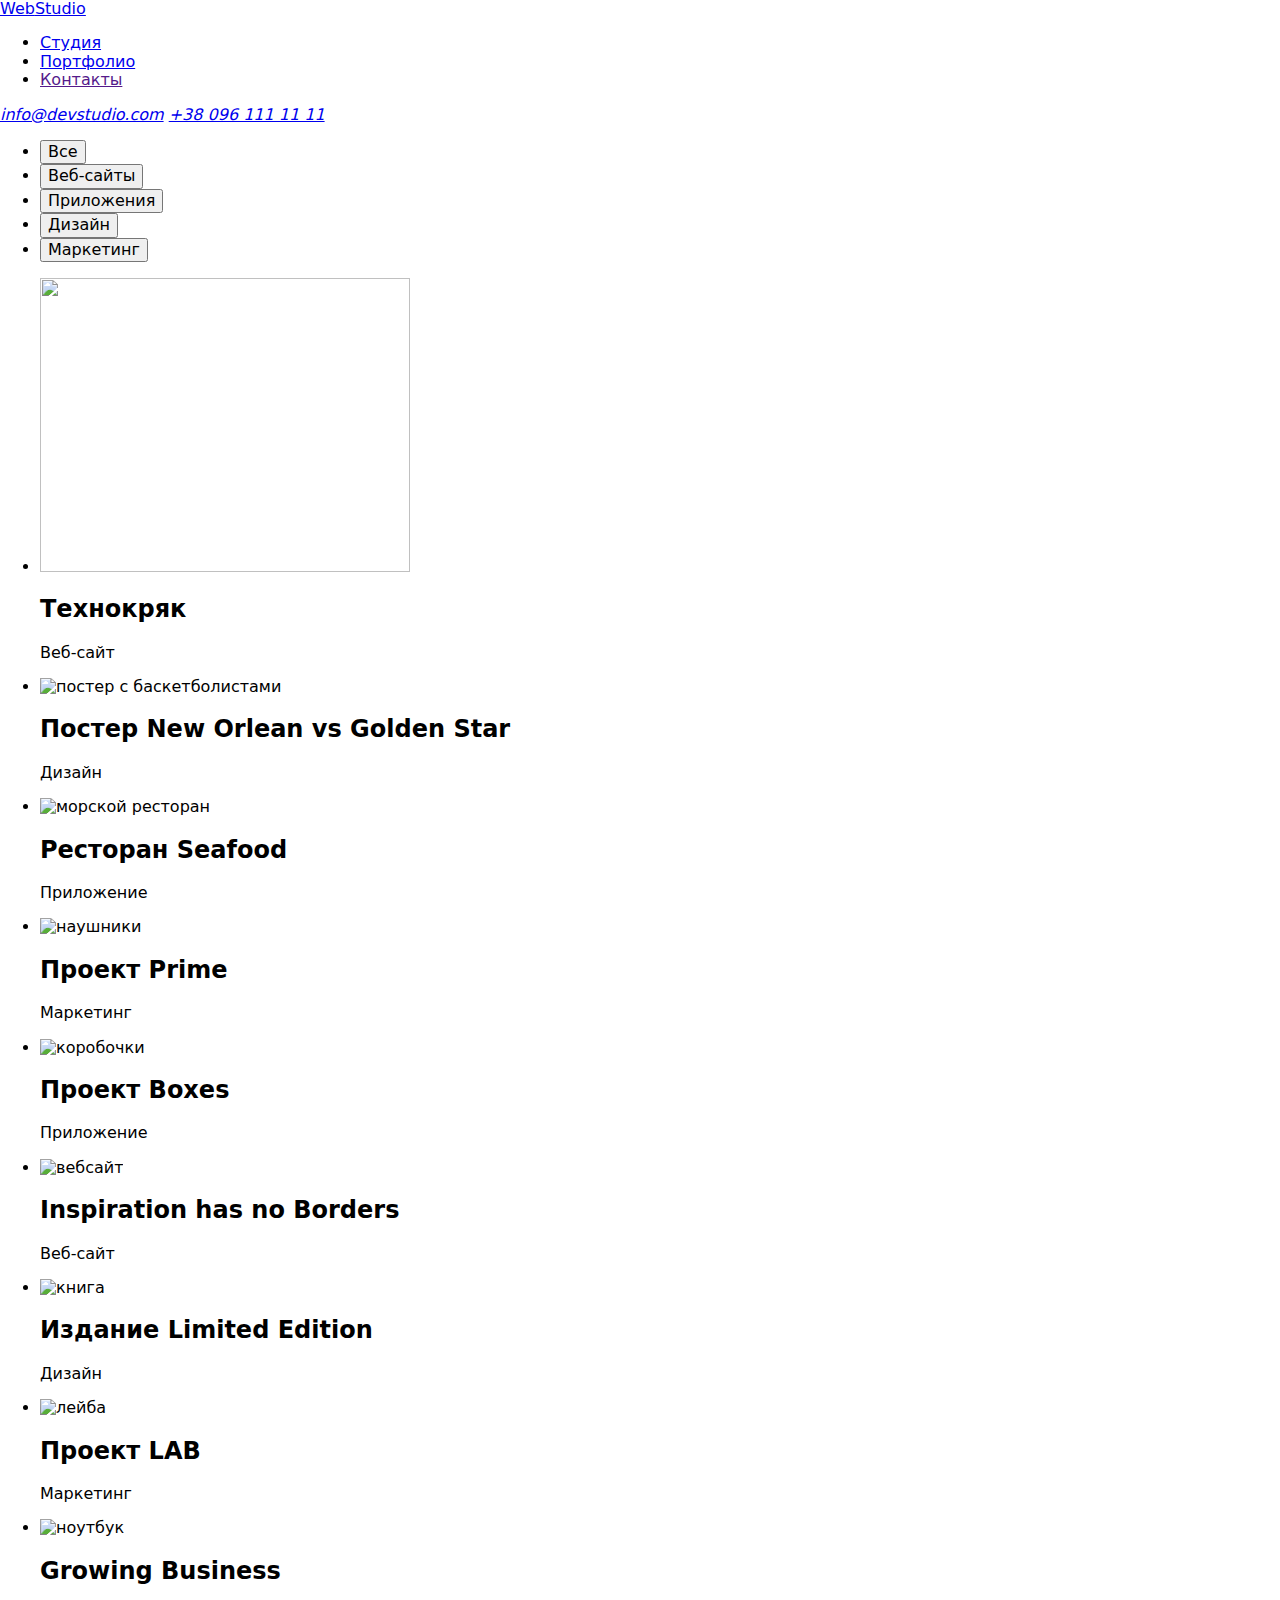
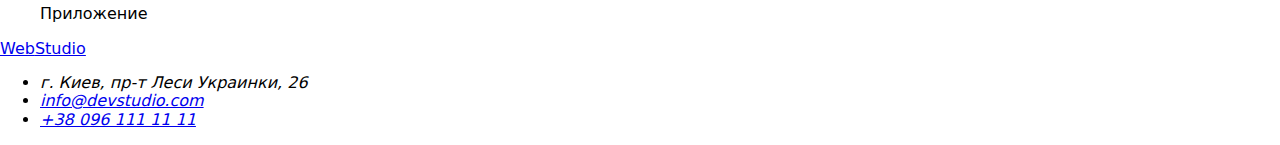
==== portfolio.html @ 915f4e32 "Add files via upload" ====
<!DOCTYPE html>
<html lang="ru">
<head>
<meta charset="UTF-8" />
<meta name="viewport" content="width=device-width, initial-scale=1.0" />
<title>WebStudio</title>
<link rel="stylesheet" href="https://cdnjs.cloudflare.com/ajax/libs/modern-normalize/1.0.0/modern-normalize.css"/>
<link href="https://fonts.googleapis.com/css2?family=Raleway:wght@700&family=Roboto:wght@400;500;700&display=swap" rel="stylesheet"/>
<link rel="stylesheet" href="./css/style.css"/>
</head>
<body>

<!--header-->     <!--header-->     <!--header-->

<header>
<nav class="navigation">
<a class="logo link" href="./index.html"><span class="logo-name">Web</span>Studio</a>
<ul class="list">
<li>
<a class="navigation-list link tap" href="./index.html">Студия</a>
</li>
<li>
<a class="navigation-list link" href="./portfolio.html">Портфолио</a>
</li>
<li>
<a class="navigation-list link" href="">Контакты</a></li>
</ul>
</nav>
<address>
<a class="address-list link" href="mailto:info@devstudio.com">info@devstudio.com</a>
<a class="address-list link" href="tel:+380961111111">+38 096 111 11 11</a>
</address>
</header>

<!--header-->     <!--header-->     <!--header-->

<main>
<h1 hidden>Портфолио</h1>

<!--portfolio buttons-->   <!--portfolio buttons-->   <!--portfolio buttons-->

<ul class="list">
<li><button type="button" class="button-list">Все</button></li>
<li><button type="button" class="button-list">Веб-сайты</button></li>
<li><button type="button" class="button-list">Приложения</button></li>
<li><button type="button" class="button-list">Дизайн</button></li>
<li><button type="button" class="button-list">Маркетинг</button></li>
</ul>

<!--portfolio buttons-->  <!--portfolio buttons-->  <!--portfolio buttons-->


<!--portfolio-->      <!--portfolio-->      <!--portfolio-->

<ul class="list">
<li>
<img src="./images/cite.jpg" alt="" width="370" height="294"/>
<h2 class="portfolio-title">Технокряк</h2>
<p class="portfolio-subtitle">Веб-сайт</p>
</li>
<li>
<img src="./images/basket.jpg"alt="постер с баскетболистами" width="370" height="294"/>
<h2 class="portfolio-title">Постер New Orlean vs Golden Star</h2>
<p class="portfolio-item">Дизайн</p>
</li>
<li>
<img src="./images/sea.jpg" alt="морской ресторан" width="370" height="294"/>
<h2 class="portfolio-title">Ресторан Seafood</h2>
<p class="portfolio-item">Приложение</p>
</li>
<li>
<img src="./images/head.jpg" alt="наушники" width="370" height="294"/>
<h2 class="portfolio-title">Проект Prime</h2>
<p class="portfolio-item">Маркетинг</p>
</li>
<li>
<img src="./images/box.jpg" alt="коробочки" width="370" height="294"/>
<h2 class="portfolio-title">Проект Boxes</h2>
<p class="portfolio-item">Приложение</p>
</li>
<li>
<img src="./images/desktop.jpg" alt="вебсайт" width="370" height="294"/>
<h2 class="portfolio-title">Inspiration has no Borders</h2>
<p class="portfolio-item">Веб-сайт</p>
</li>
<li>
<img src="./images/book.jpg" alt="книга" width="370" height="294"/>
<h2 class="portfolio-title">Издание Limited Edition</h2>
<p class="portfolio-item">Дизайн</p>
</li>
<li>
<img src="./images/dogtag.jpg" alt="лейба" width="370" height="294"/>
<h2 class="portfolio-title">Проект LAB</h2>
<p class="portfolio-subtitle">Маркетинг</p></li>
<li>
<img src="./images/notebook.jpg" alt="ноутбук" width="370" height="294"/>
<h2 class="portfolio-title">Growing Business</h2>
<p class="portfolio-subtitle">Приложение</p>
</li>
</ul>


</main>
<!--portfolio-->      <!--portfolio-->      <!--portfolio-->

<!--footer-->     <!--footer-->    <!--footer-->    
   
<footer class="footer-background">
<a class="logo-link" href="./index.html"><span class="logo-name">Web</span>Studio</a>
<address>
<ul class="list">
<li class="address-list">г. Киев, пр-т Леси Украинки, 26</li>
<li>
<a class="link contacts" href="mailto:info@devstudio.com">info@devstudio.com</a>
</li>
<li>
<a class="link contacts" href="tel:+380961111111">+38 096 111 11 11</a>
</li>
</ul>
</address>
</footer>

<!--footer-->     <!--footer-->    <!--footer--> 


</body>
</html>
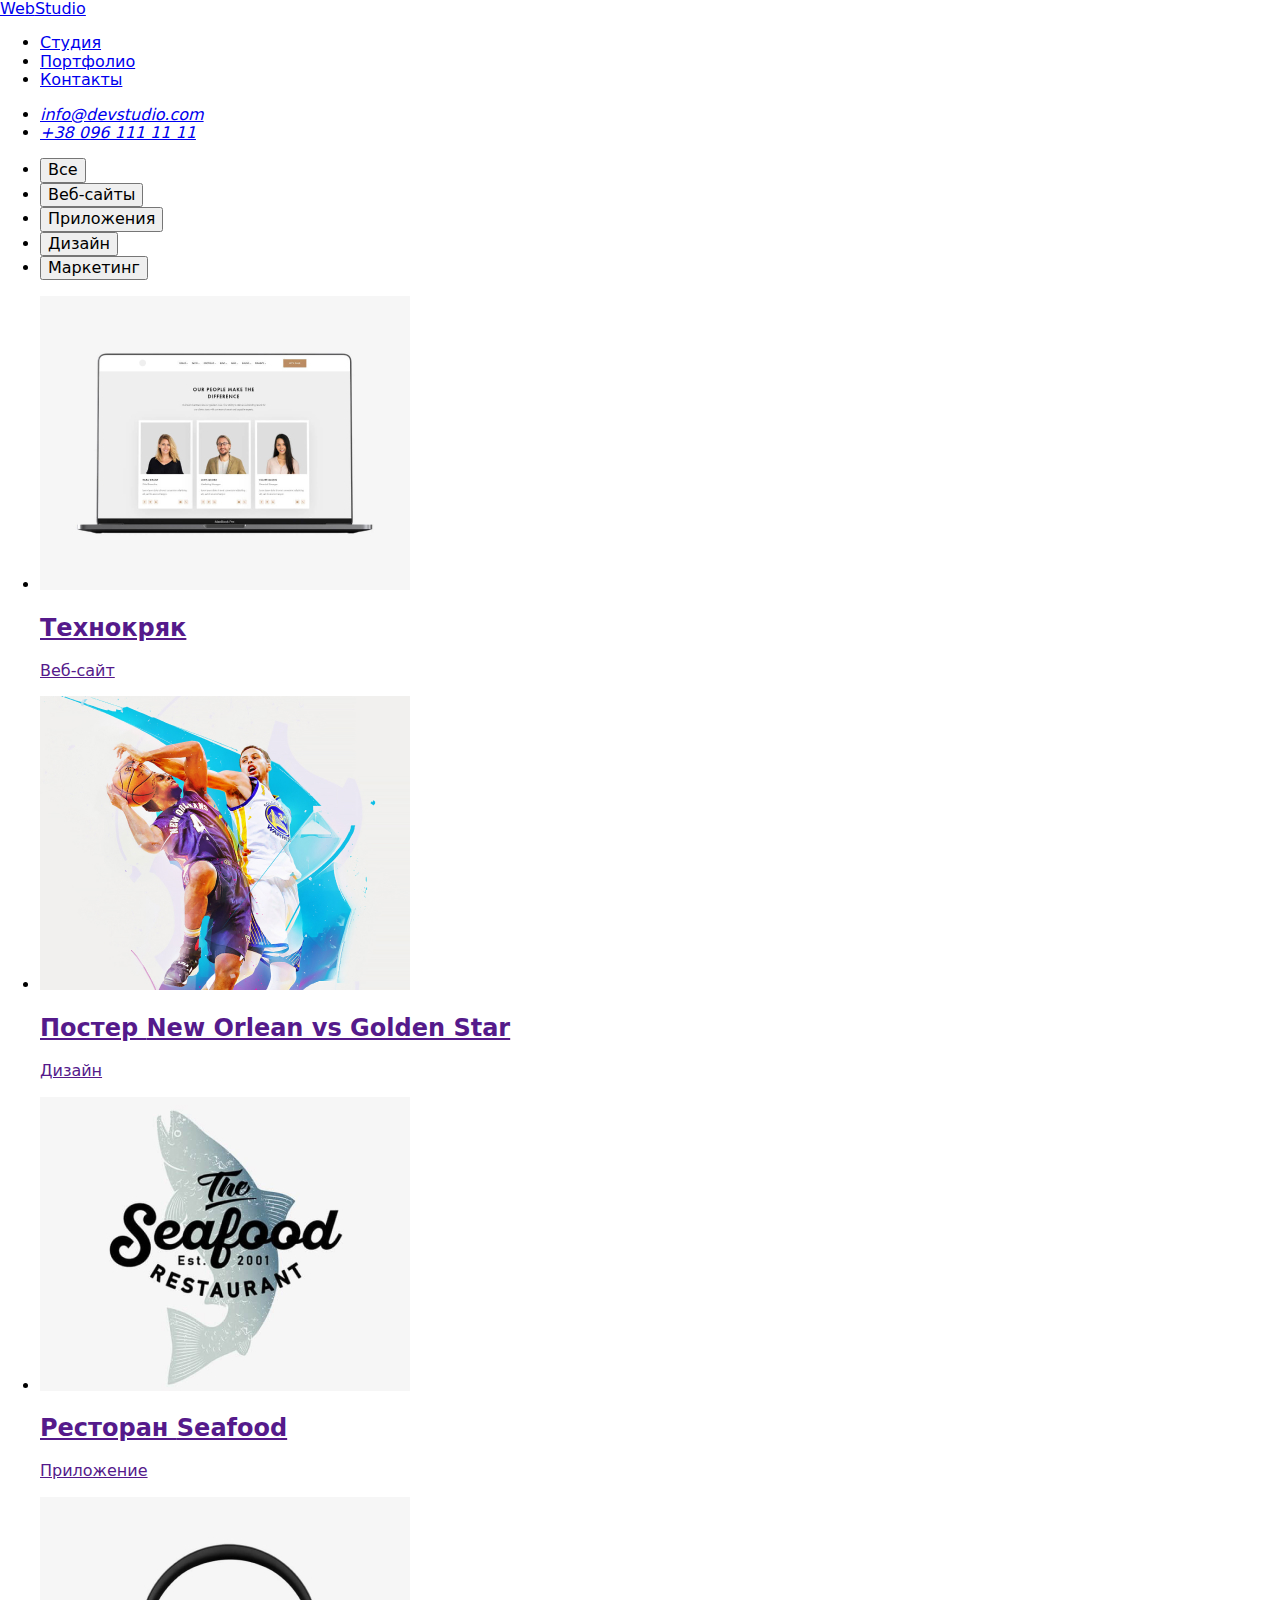
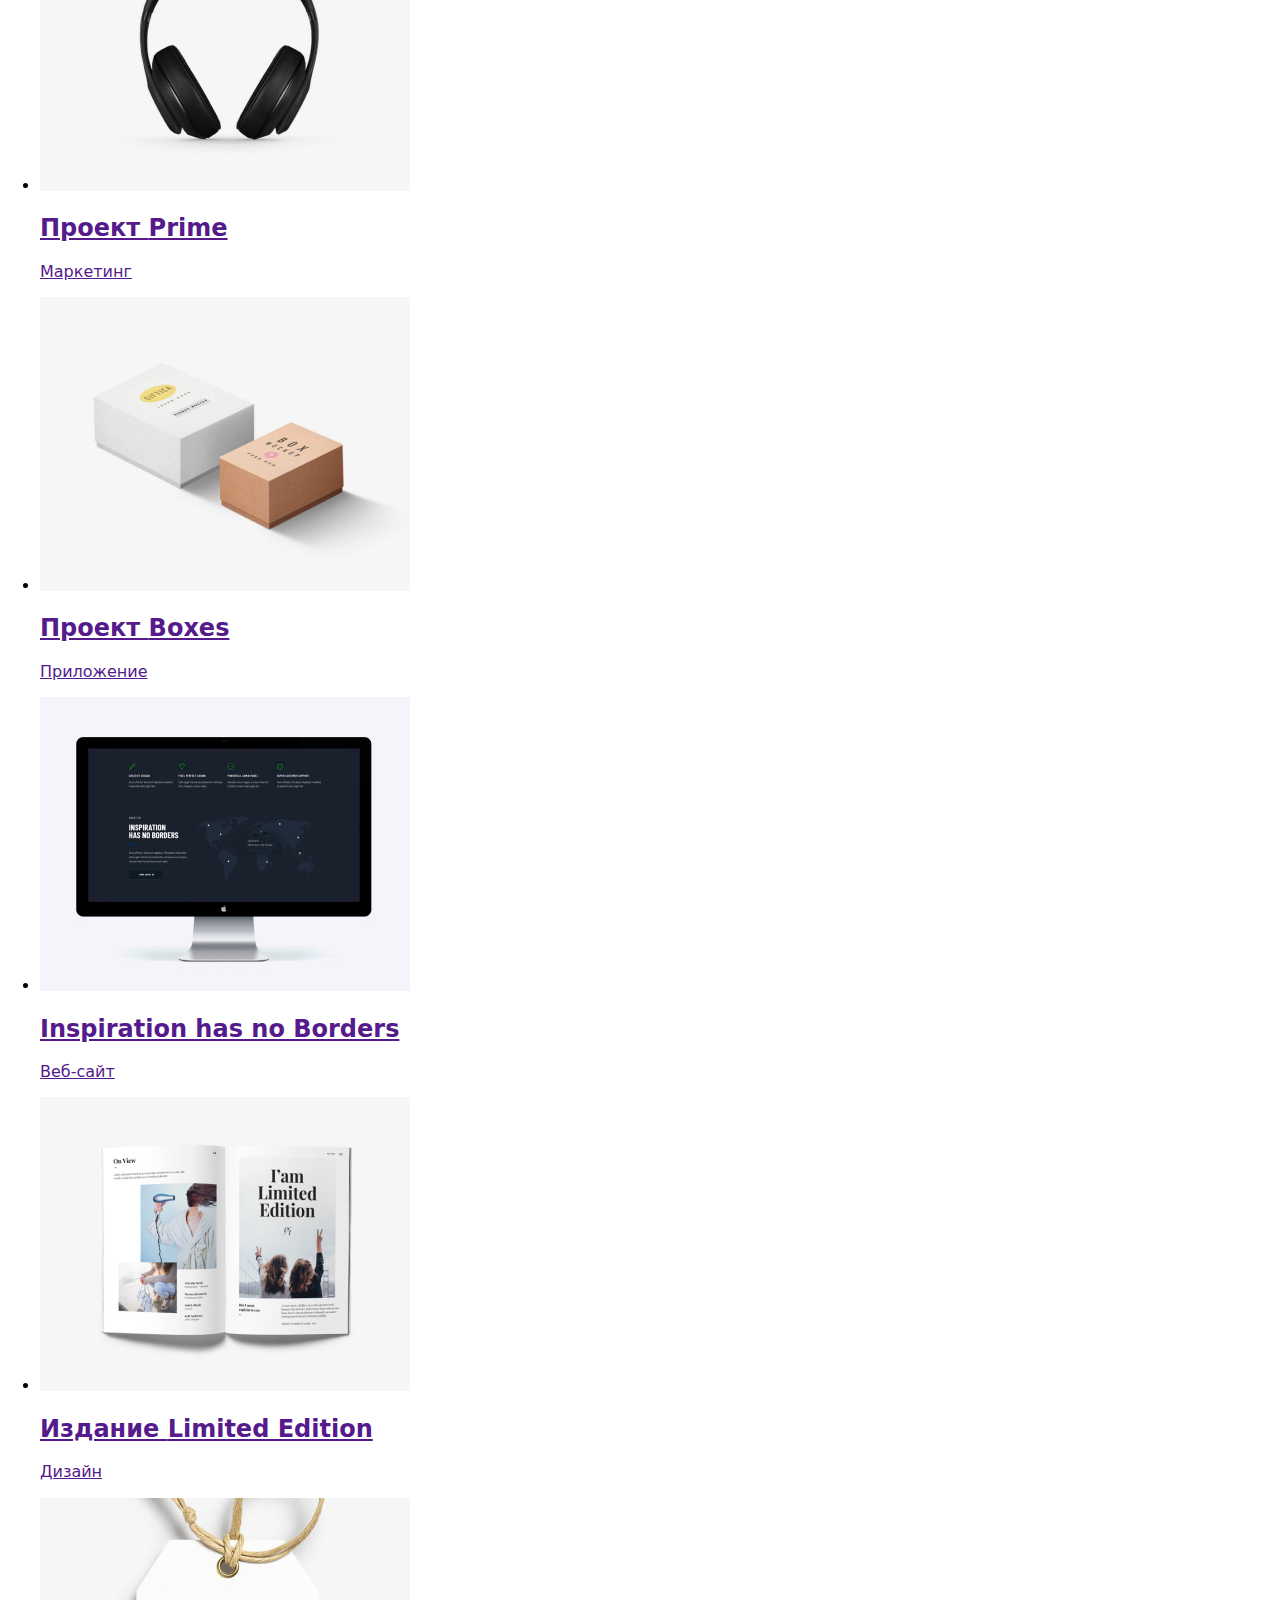
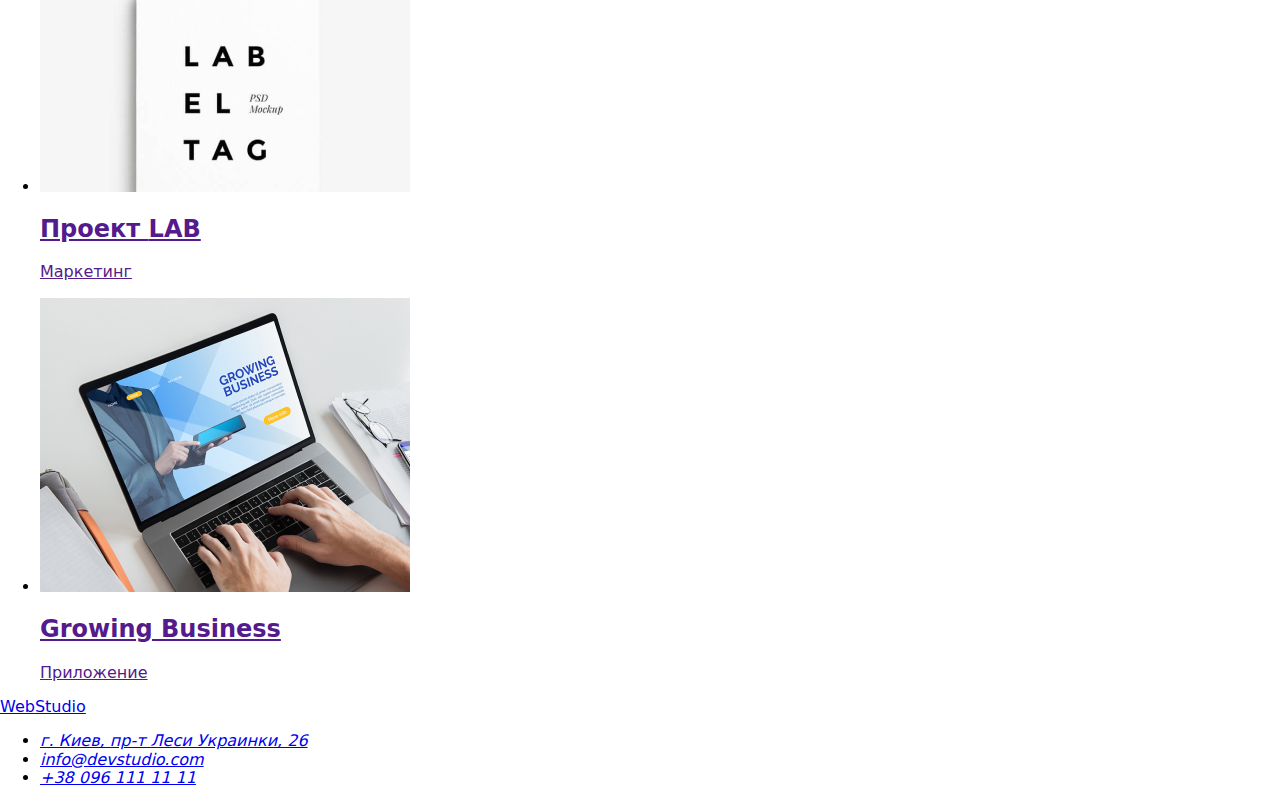
==== commit 9f44e7cc: "Add files via upload" ====
--- a/portfolio.html
+++ b/portfolio.html
@@ -1,127 +1,186 @@
 <!DOCTYPE html>
-<html lang="ru">
+<html lang="en">
 <head>
-<meta charset="UTF-8" />
-<meta name="viewport" content="width=device-width, initial-scale=1.0" />
-<title>WebStudio</title>
-<link rel="stylesheet" href="https://cdnjs.cloudflare.com/ajax/libs/modern-normalize/1.0.0/modern-normalize.css"/>
-<link href="https://fonts.googleapis.com/css2?family=Raleway:wght@700&family=Roboto:wght@400;500;700&display=swap" rel="stylesheet"/>
-<link rel="stylesheet" href="./css/style.css"/>
+<meta charset="UTF-8">
+<meta name="viewport" content="width=device-width, initial-scale=1.0">
+<title>Portfolio</title>
+<link href="https://fonts.googleapis.com/css2?family=Raleway:wght@700&family=Roboto:wght@400;500;700;900&display=swap" rel="stylesheet">
+<link rel="stylesheet" href="https://cdnjs.cloudflare.com/ajax/libs/modern-normalize/1.0.0/modern-normalize.css">
+<link rel="stylesheet" href="./CSS/style.css">
 </head>
+
 <body>
 
-<!--header-->     <!--header-->     <!--header-->
-
 <header>
+<div class="container">
 <nav class="navigation">
-<a class="logo link" href="./index.html"><span class="logo-name">Web</span>Studio</a>
-<ul class="list">
+<a class="link logo" href="./index.html" aria-label="логотип веб студии" lang="en"> <span class="logo-accent">Web</span>Studio</a>
+<ul class=" list nav-list">
 <li>
-<a class="navigation-list link tap" href="./index.html">Студия</a>
+<a class="link nav-link" href="./index.html">Студия</a>
 </li>
 <li>
-<a class="navigation-list link" href="./portfolio.html">Портфолио</a>
+<a class="link nav-link active" href="./portfolio.html">Портфолио</a>
 </li>
+
 <li>
-<a class="navigation-list link" href="">Контакты</a></li>
+<a class="link nav-link" href="#contacts">Контакты</a>
+</li>
 </ul>
 </nav>
 <address>
-<a class="address-list link" href="mailto:info@devstudio.com">info@devstudio.com</a>
-<a class="address-list link" href="tel:+380961111111">+38 096 111 11 11</a>
+
+<ul class="list address-list-header">
+<li>
+<a class="link address-link-header" href="mailto:info@devstudio.com">info@devstudio.com</a>
+</li>
+
+<li>
+<a class="link address-link-header" href="tel:+380961111111">+38 096 111 11 11</a>
+</li>
+</ul>
 </address>
+</div>
 </header>
 
-<!--header-->     <!--header-->     <!--header-->
+<main>
+<section class="portfolio">
+<div class="container">
+<ul class="list menu">
+<li>
+<button class="menu-button" type="button">Все</button>
+</li>
 
-<main>
-<h1 hidden>Портфолио</h1>
+<li>
+<button class="menu-button" type="button">Веб-сайты</button>
+</li>
 
-<!--portfolio buttons-->   <!--portfolio buttons-->   <!--portfolio buttons-->
+<li>
+<button class="menu-button" type="button">Приложения</button>
+</li>
 
-<ul class="list">
-<li><button type="button" class="button-list">Все</button></li>
-<li><button type="button" class="button-list">Веб-сайты</button></li>
-<li><button type="button" class="button-list">Приложения</button></li>
-<li><button type="button" class="button-list">Дизайн</button></li>
-<li><button type="button" class="button-list">Маркетинг</button></li>
-</ul>
+<li>
+<button class="menu-button" type="button">Дизайн</button>
+</li>
 
-<!--portfolio buttons-->  <!--portfolio buttons-->  <!--portfolio buttons-->
-
-
-<!--portfolio-->      <!--portfolio-->      <!--portfolio-->
-
-<ul class="list">
 <li>
-<img src="./images/cite.jpg" alt="" width="370" height="294"/>
-<h2 class="portfolio-title">Технокряк</h2>
-<p class="portfolio-subtitle">Веб-сайт</p>
-</li>
-<li>
-<img src="./images/basket.jpg"alt="постер с баскетболистами" width="370" height="294"/>
-<h2 class="portfolio-title">Постер New Orlean vs Golden Star</h2>
-<p class="portfolio-item">Дизайн</p>
-</li>
-<li>
-<img src="./images/sea.jpg" alt="морской ресторан" width="370" height="294"/>
-<h2 class="portfolio-title">Ресторан Seafood</h2>
-<p class="portfolio-item">Приложение</p>
-</li>
-<li>
-<img src="./images/head.jpg" alt="наушники" width="370" height="294"/>
-<h2 class="portfolio-title">Проект Prime</h2>
-<p class="portfolio-item">Маркетинг</p>
-</li>
-<li>
-<img src="./images/box.jpg" alt="коробочки" width="370" height="294"/>
-<h2 class="portfolio-title">Проект Boxes</h2>
-<p class="portfolio-item">Приложение</p>
-</li>
-<li>
-<img src="./images/desktop.jpg" alt="вебсайт" width="370" height="294"/>
-<h2 class="portfolio-title">Inspiration has no Borders</h2>
-<p class="portfolio-item">Веб-сайт</p>
-</li>
-<li>
-<img src="./images/book.jpg" alt="книга" width="370" height="294"/>
-<h2 class="portfolio-title">Издание Limited Edition</h2>
-<p class="portfolio-item">Дизайн</p>
-</li>
-<li>
-<img src="./images/dogtag.jpg" alt="лейба" width="370" height="294"/>
-<h2 class="portfolio-title">Проект LAB</h2>
-<p class="portfolio-subtitle">Маркетинг</p></li>
-<li>
-<img src="./images/notebook.jpg" alt="ноутбук" width="370" height="294"/>
-<h2 class="portfolio-title">Growing Business</h2>
-<p class="portfolio-subtitle">Приложение</p>
+<button class="menu-button" type="button">Маркетинг</button>
 </li>
 </ul>
 
+<ul class="list portfolio-list">
+<li>
+<a class="link" href=""><img src="./images/cite.jpg" alt="сайт" width="370" height="294">
+<div class="textinside">
+<h2 class="portfolio-list-title">Технокряк</h2>
+<p class="filling">Веб-сайт</p>
+</div>
+</a>
+</li>
+
+<li>
+<a class="link" href=""><img src="./images/basket.jpg" alt="баскетболисты" width="370" height="294">
+<div class="textinside">
+<h2 class="portfolio-list-title">Постер <span lang="en">New Orlean vs Golden Star</span></h2>
+<p class="filling">Дизайн</p>
+</div>
+</a>
+</li>
+
+<li>
+<a class="link" href=""><img src="./images/sea.jpg" alt="Ресторан морской пищи" width="370" height="294">
+<div class="textinside">
+<h2 class="portfolio-list-title">Ресторан <span lang="en">Seafood</span></h2>
+<p class="filling">Приложение</p>
+</div> 
+</a>
+</li>
+
+<li>
+<a class="link" href="">
+<img src="./images/head.jpg" alt="наушники" width="370" height="294">
+<div class="textinside">
+<h2 class="portfolio-list-title">Проект <span lang="en">Prime</span></h2>
+<p class="filling">Маркетинг</p>
+</div> </a>
+</li>
+
+<li>
+<a class="link" href="">
+<img src="./images/box.jpg" alt="коробки" width="370" height="294">
+<div class="textinside" >
+<h2 class="portfolio-list-title">Проект <span lang="en">Boxes</span></h2>
+<p class="filling">Приложение</p>
+</div>
+</a>
+</li>
+
+<li>
+<a class="link" href=""><img src="./images/desktop.jpg" alt="монитор" width="370" height="294">
+<div class="textinside">
+<h2 class="portfolio-list-title" lang="en">Inspiration has no Borders</h2>
+<p class="filling">Веб-сайт</p>
+</div>
+</a>
+</li>
+
+<li>
+<a class="link" href="">
+<img src="./images/book.jpg" alt="книга" width="370" height="294">
+<div class="textinside">
+<h2 class="portfolio-list-title">Издание <span lang="en">Limited Edition</span></h2>
+<p class="filling">Дизайн</p>
+</div>
+</a>
+</li>
+
+<li>
+<a class="link" href="">
+<img src="./images/dogtag.jpg" alt="бирка" width="370" height="294">
+<div class="textinside">
+<h2 class="portfolio-list-title">Проект <span lang="en">LAB</span></h2>
+<p class="filling">Маркетинг</p>
+</div>
+</a>
+</li>
+
+<li>
+<a class="link" href="">
+<img src="./images/notebook.jpg" alt="ноутбук" width="370" height="294">
+<div class="textinside">
+<h2 class="portfolio-list-title" lang="en">Growing Business</h2>
+<p class="filling">Приложение</p>
+</div>
+</a>
+</li>
+
+</ul>
+</div>
+</section>
 
 </main>
-<!--portfolio-->      <!--portfolio-->      <!--portfolio-->
 
-<!--footer-->     <!--footer-->    <!--footer-->    
-   
-<footer class="footer-background">
-<a class="logo-link" href="./index.html"><span class="logo-name">Web</span>Studio</a>
-<address>
-<ul class="list">
-<li class="address-list">г. Киев, пр-т Леси Украинки, 26</li>
+<footer>
+<div class="container footer-container">
+<div class="address-container">
+<a class="link logo footer" href="./index.html" aria-label="логотип веб студии" lang="en"><span class="logo-accent">Web</span>Studio</a>
+<address id="contacts">
+<ul class="list address-list-footer">
 <li>
-<a class="link contacts" href="mailto:info@devstudio.com">info@devstudio.com</a>
+<a class="link location-link" href="https://goo.gl/maps/xZehDLnXvE4aku3U6" target="_blank">г. Киев, пр-т Леси Украинки, 26</a>
 </li>
 <li>
-<a class="link contacts" href="tel:+380961111111">+38 096 111 11 11</a>
+<a class="link contact-link" href="mailto:info@devstudio.com">info@devstudio.com</a>
+</li>
+<li>
+<a class="link contact-link" href="tel:+380961111111">+38 096 111 11 11</a>
 </li>
 </ul>
+
 </address>
+</div>
+</div>
 </footer>
-
-<!--footer-->     <!--footer-->    <!--footer--> 
-
-
+    
 </body>
 </html>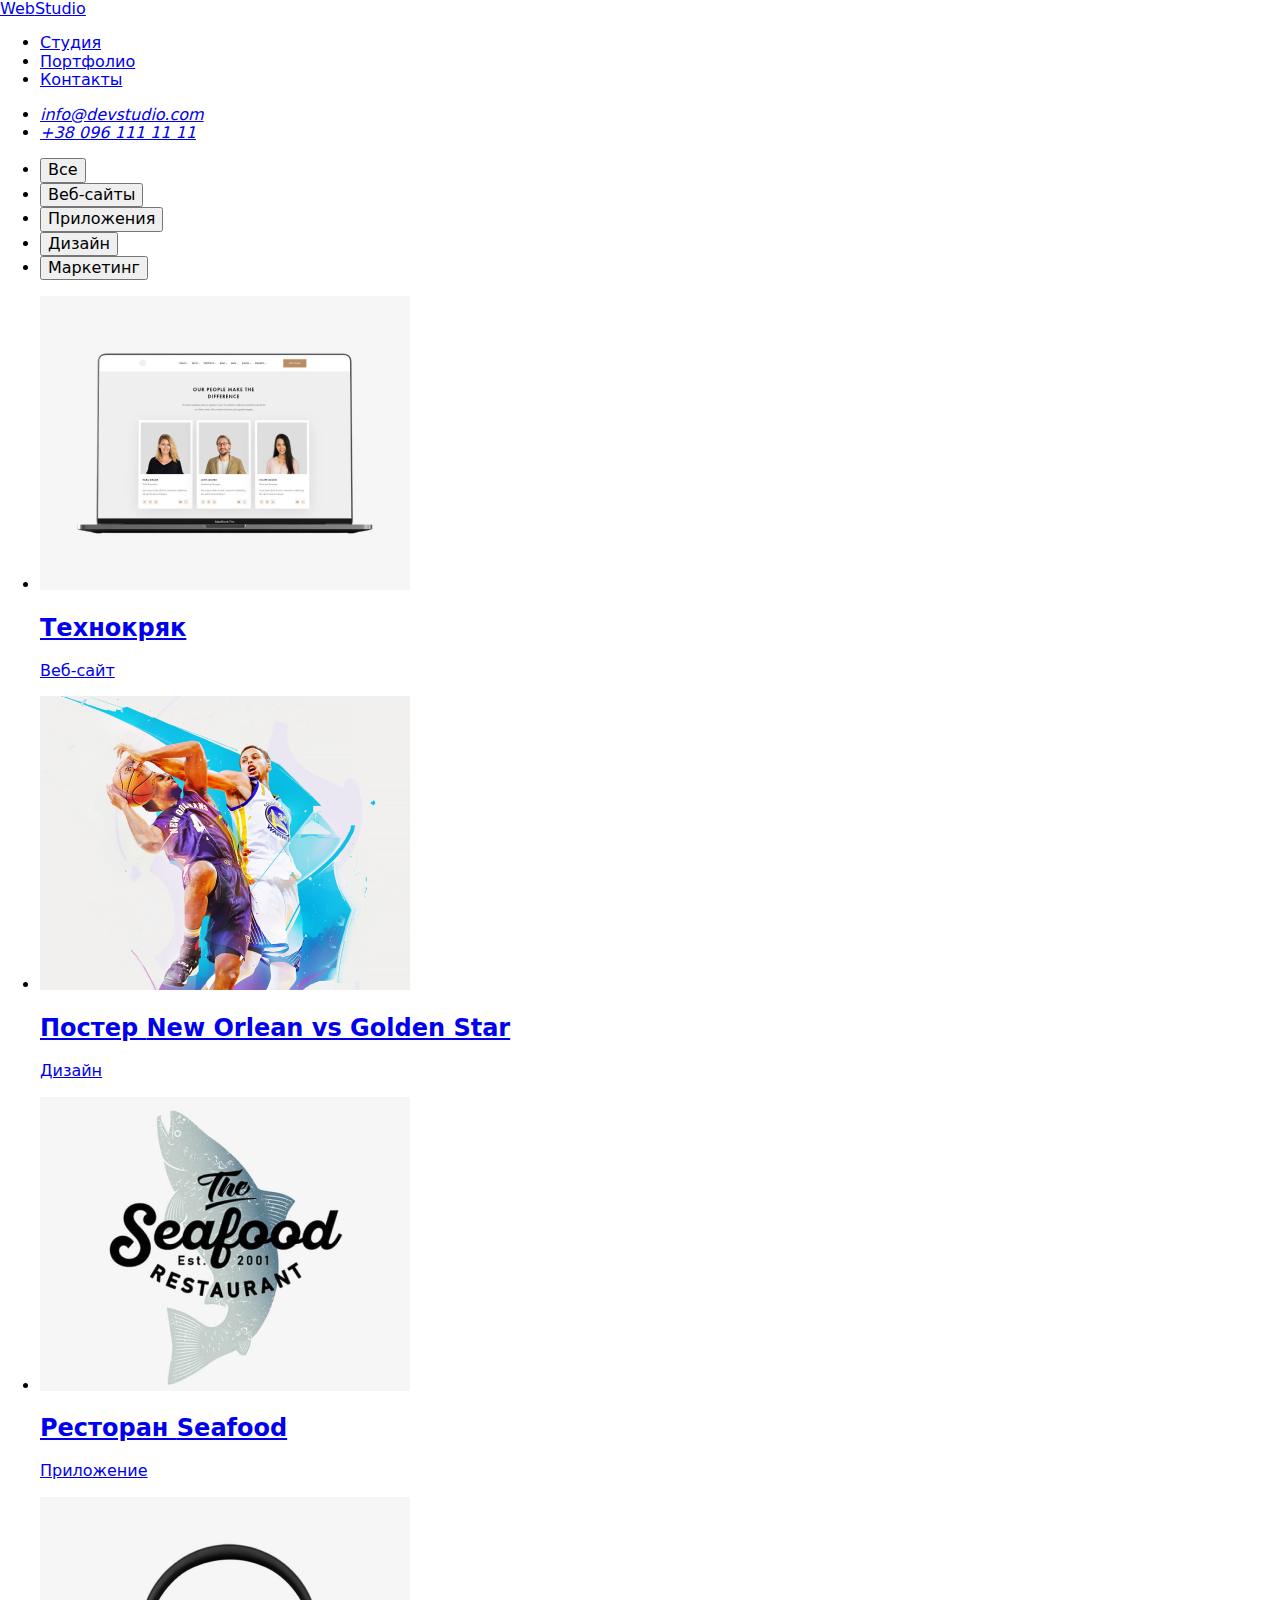
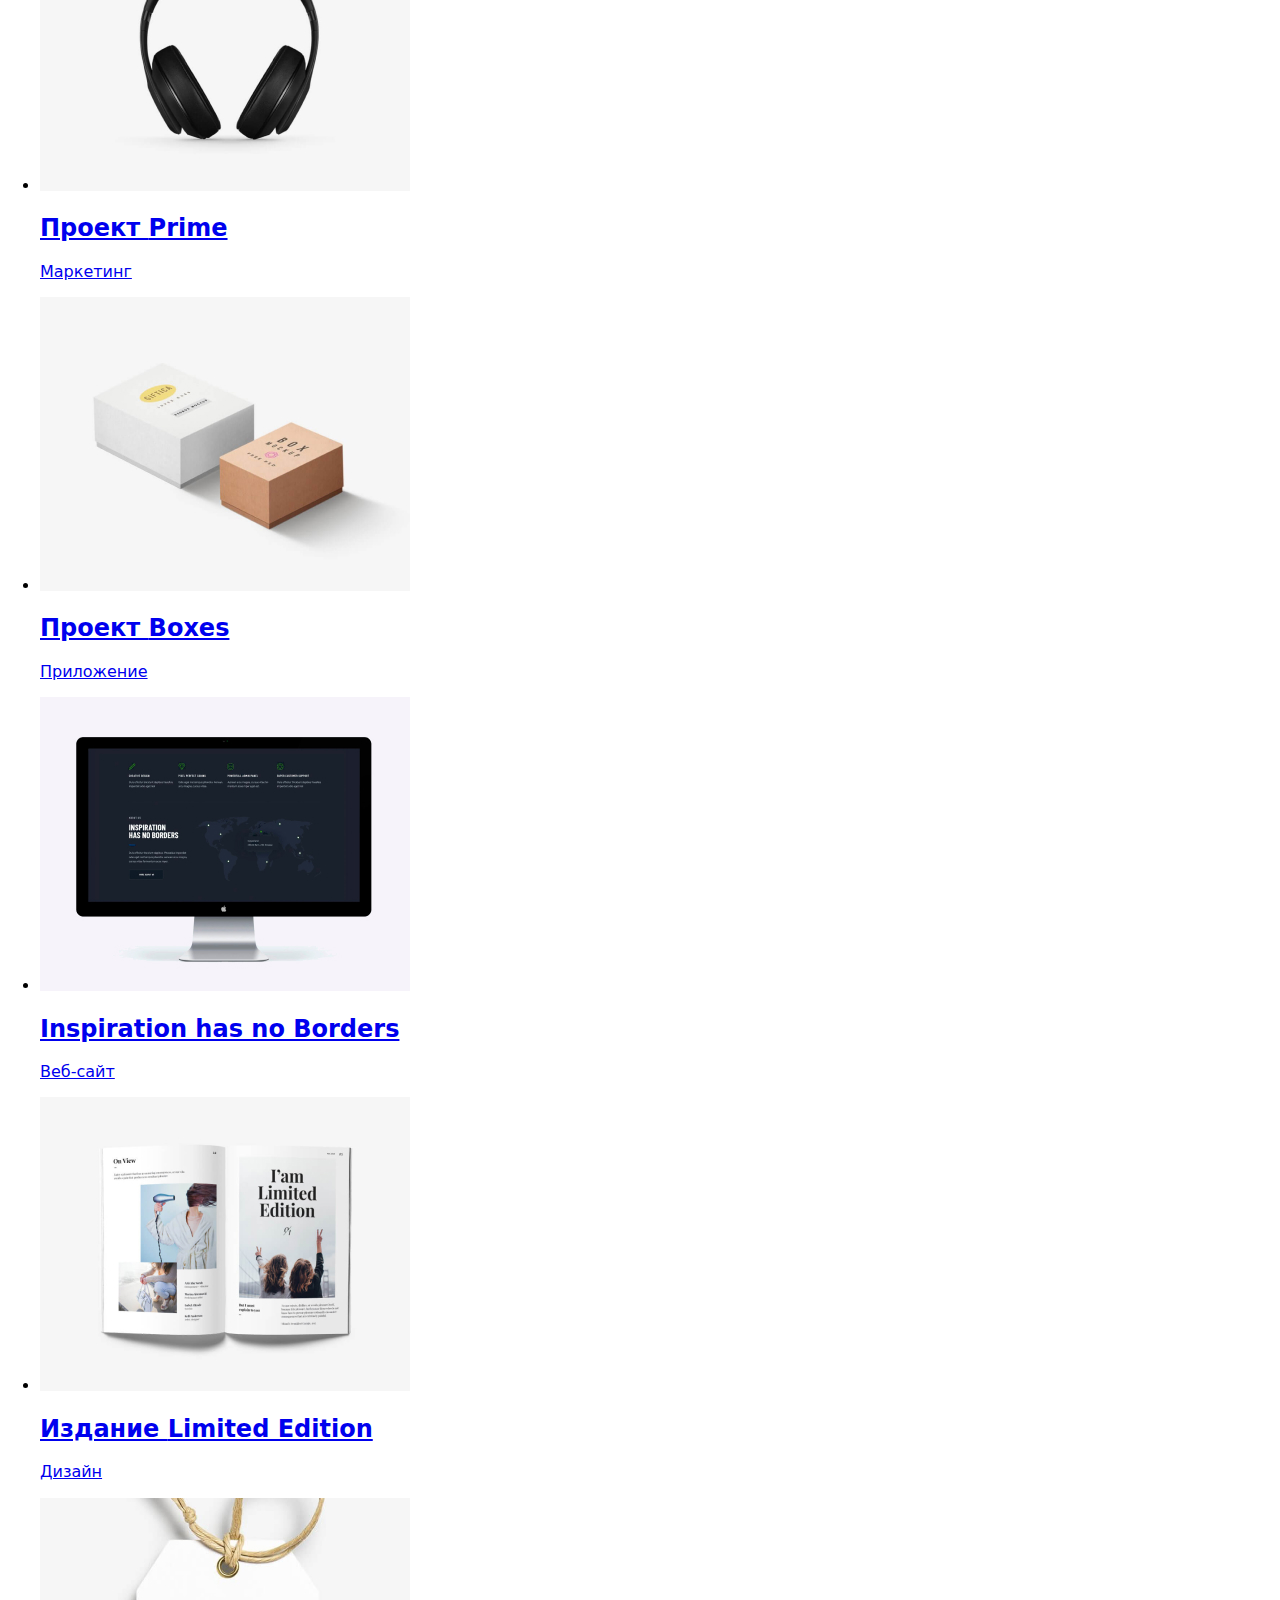
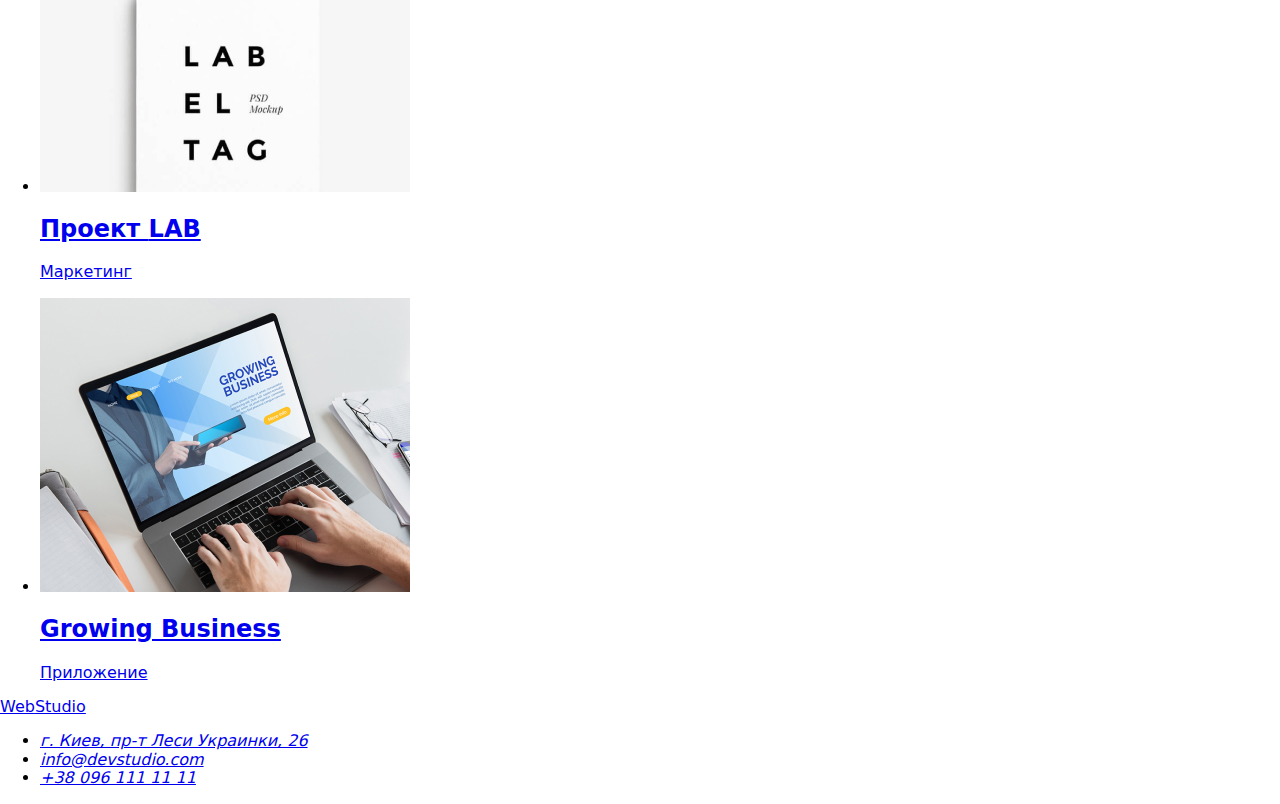
==== commit 2d65740f: "Add files via upload" ====
--- a/portfolio.html
+++ b/portfolio.html
@@ -70,7 +70,7 @@
 
 <ul class="list portfolio-list">
 <li>
-<a class="link" href=""><img src="./images/cite.jpg" alt="сайт" width="370" height="294">
+<a class="link" href="#"><img src="./images/cite.jpg" alt="сайт" width="370" height="294">
 <div class="textinside">
 <h2 class="portfolio-list-title">Технокряк</h2>
 <p class="filling">Веб-сайт</p>
@@ -79,7 +79,7 @@
 </li>
 
 <li>
-<a class="link" href=""><img src="./images/basket.jpg" alt="баскетболисты" width="370" height="294">
+<a class="link" href="#"><img src="./images/basket.jpg" alt="баскетболисты" width="370" height="294">
 <div class="textinside">
 <h2 class="portfolio-list-title">Постер <span lang="en">New Orlean vs Golden Star</span></h2>
 <p class="filling">Дизайн</p>
@@ -88,7 +88,7 @@
 </li>
 
 <li>
-<a class="link" href=""><img src="./images/sea.jpg" alt="Ресторан морской пищи" width="370" height="294">
+<a class="link" href="#"><img src="./images/sea.jpg" alt="Ресторан морской пищи" width="370" height="294">
 <div class="textinside">
 <h2 class="portfolio-list-title">Ресторан <span lang="en">Seafood</span></h2>
 <p class="filling">Приложение</p>
@@ -97,8 +97,7 @@
 </li>
 
 <li>
-<a class="link" href="">
-<img src="./images/head.jpg" alt="наушники" width="370" height="294">
+<a class="link" href="#"><img src="./images/head.jpg" alt="наушники" width="370" height="294">
 <div class="textinside">
 <h2 class="portfolio-list-title">Проект <span lang="en">Prime</span></h2>
 <p class="filling">Маркетинг</p>
@@ -106,7 +105,7 @@
 </li>
 
 <li>
-<a class="link" href="">
+<a class="link" href="#">
 <img src="./images/box.jpg" alt="коробки" width="370" height="294">
 <div class="textinside" >
 <h2 class="portfolio-list-title">Проект <span lang="en">Boxes</span></h2>
@@ -116,7 +115,7 @@
 </li>
 
 <li>
-<a class="link" href=""><img src="./images/desktop.jpg" alt="монитор" width="370" height="294">
+<a class="link" href="#"><img src="./images/desktop.jpg" alt="монитор" width="370" height="294">
 <div class="textinside">
 <h2 class="portfolio-list-title" lang="en">Inspiration has no Borders</h2>
 <p class="filling">Веб-сайт</p>
@@ -125,7 +124,7 @@
 </li>
 
 <li>
-<a class="link" href="">
+<a class="link" href="#">
 <img src="./images/book.jpg" alt="книга" width="370" height="294">
 <div class="textinside">
 <h2 class="portfolio-list-title">Издание <span lang="en">Limited Edition</span></h2>
@@ -135,7 +134,7 @@
 </li>
 
 <li>
-<a class="link" href="">
+<a class="link" href="#">
 <img src="./images/dogtag.jpg" alt="бирка" width="370" height="294">
 <div class="textinside">
 <h2 class="portfolio-list-title">Проект <span lang="en">LAB</span></h2>
@@ -145,7 +144,7 @@
 </li>
 
 <li>
-<a class="link" href="">
+<a class="link" href="#">
 <img src="./images/notebook.jpg" alt="ноутбук" width="370" height="294">
 <div class="textinside">
 <h2 class="portfolio-list-title" lang="en">Growing Business</h2>
